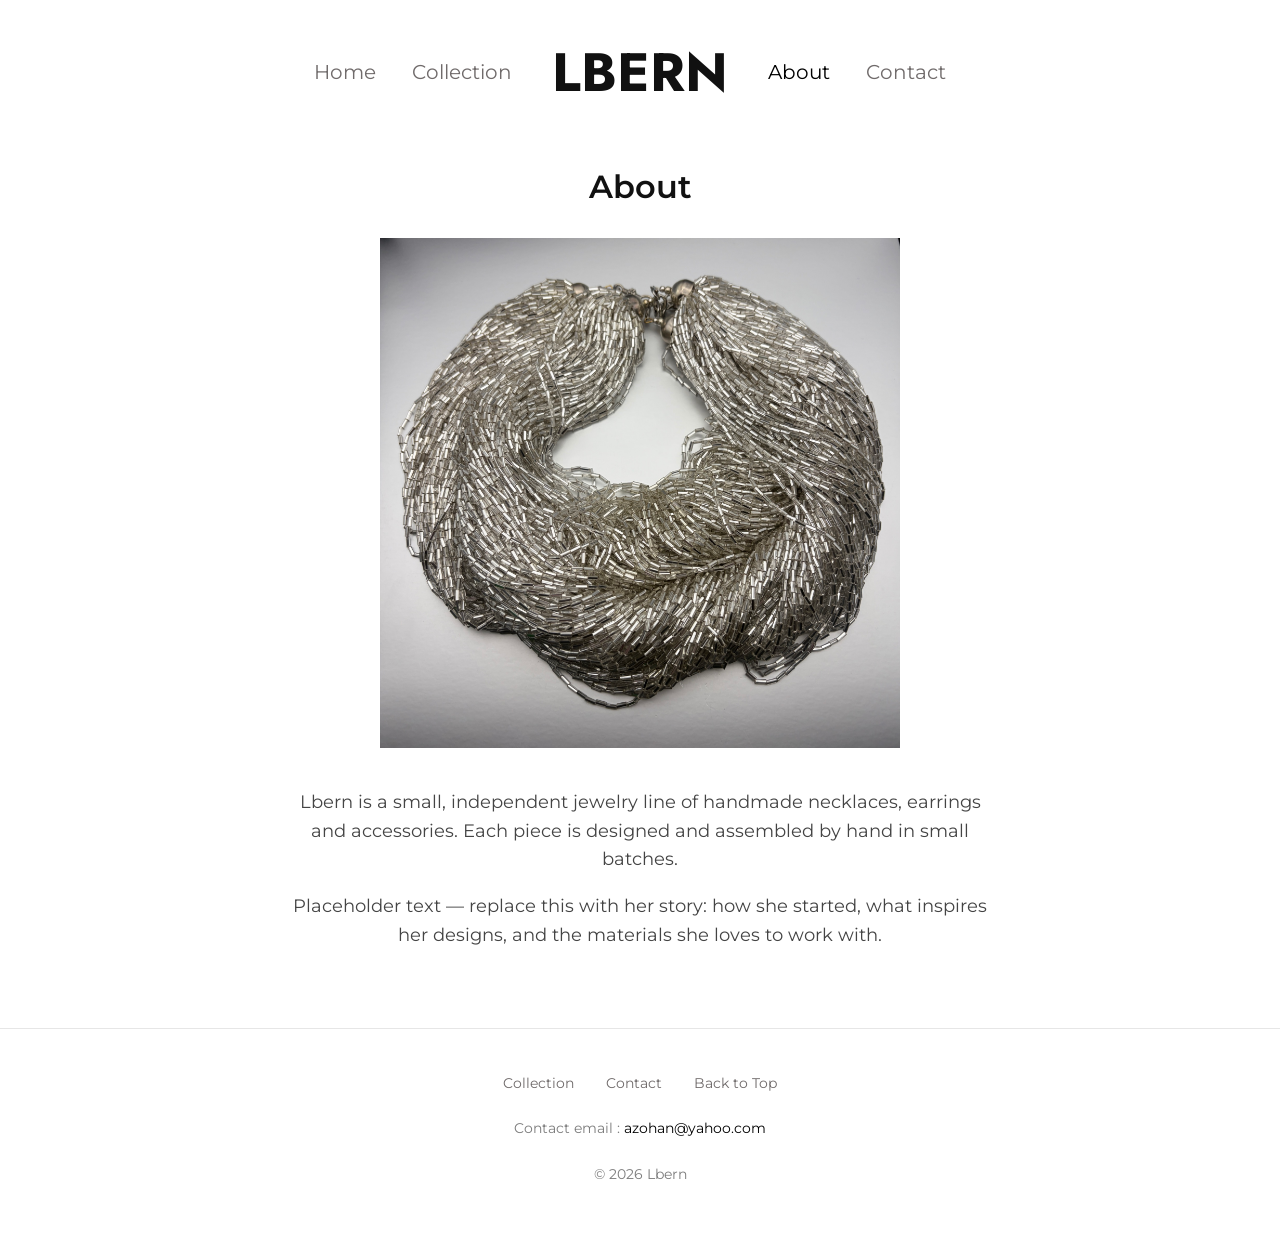
==== about.html @ e299532b "Initial Lbern site Static jewelry portfolio with homepage slideshow, filterable collection grid with" ====
<!doctype html>
<html lang="en">
<head>
  <meta charset="utf-8">
  <meta name="viewport" content="width=device-width, initial-scale=1">
  <title>About — Lbern</title>
  <meta name="description" content="Lbern — handmade necklaces and jewelry.">
  <link rel="preconnect" href="https://fonts.googleapis.com">
  <link rel="preconnect" href="https://fonts.gstatic.com" crossorigin>
  <link href="https://fonts.googleapis.com/css2?family=Jost:wght@400;700&family=Montserrat:wght@400;600&display=swap" rel="stylesheet">
  <link rel="stylesheet" href="css/style.css">
</head>
<body id="top">
  <header id="header"></header>
  <main>
    <article class="text-page">
      <h1>About</h1>
      <img src="images/IMG_5017.jpg" alt="Lbern necklace">
      <p>Lbern is a small, independent jewelry line of handmade necklaces, earrings and accessories. Each piece is designed and assembled by hand in small batches.</p>
      <p>Placeholder text — replace this with her story: how she started, what inspires her designs, and the materials she loves to work with.</p>
    </article>
  </main>
  <footer id="footer"></footer>
  <script src="js/photos.js"></script>
  <script src="js/site.js"></script>
</body>
</html>
---- css/style.css ----
/* Colors and type mirror the reference site: white canvas, warm grey nav,
   near-black headings, Futura-style wordmark, Proxima-style body. */
:root {
  --bg: #fff;
  --text: #444;
  --heading: #111;
  --link: #000;
  --link-hover: #444;
  --nav: #706b6b;
  --nav-active: #000;
  --nav-hover: rgba(12, 8, 8, 0.95);
  --category: rgba(31, 20, 20, 0.68);
  --muted: rgba(68, 68, 68, 0.7);
  --rule: #e6e6e6;

  --font-title: "Jost", "Futura", "Century Gothic", sans-serif;
  --font-body: "Montserrat", "Helvetica Neue", Helvetica, Arial, sans-serif;

  --max-width: 1200px;
}

*, *::before, *::after { box-sizing: border-box; }

html { scroll-behavior: smooth; }

body {
  margin: 0;
  background: var(--bg);
  color: var(--text);
  font-family: var(--font-body);
  font-weight: 400;
  font-size: 18px;
  line-height: 1.6em;
  -webkit-font-smoothing: antialiased;
}
body.no-scroll { overflow: hidden; }

a, a:visited { color: var(--link); text-decoration: none; }
a:hover { color: var(--link-hover); }

h1, h2, h3 { color: var(--heading); font-weight: 600; line-height: 1.2em; }

img { max-width: 100%; display: block; }

button {
  font: inherit;
  color: inherit;
  background: none;
  border: 0;
  padding: 0;
  cursor: pointer;
}

/* ---------- Header (logo centered, navigation split either side) ---------- */
#header { padding: 40px 30px 30px; }

.header-inner {
  max-width: var(--max-width);
  margin: 0 auto;
  display: grid;
  grid-template-columns: 1fr auto 1fr;
  align-items: center;
  gap: 40px;
}

.site-title, .site-title:visited {
  font-family: var(--font-title);
  font-weight: 700;
  text-transform: uppercase;
  letter-spacing: 0;
  font-size: 54px;
  line-height: 1.2em;
  color: var(--heading);
}
.site-title:hover { color: var(--heading); }

.nav ul, .mobile-nav ul { list-style: none; margin: 0; padding: 0; }
.nav ul { display: flex; gap: 2em; }
.nav-left ul { justify-content: flex-end; }
.nav-right ul { justify-content: flex-start; }

.nav a, .nav a:visited, .mobile-nav a, .mobile-nav a:visited, .menu-toggle {
  font-family: var(--font-body);
  font-weight: 400;
  text-transform: capitalize;
  font-size: 20px;
  line-height: 40px;
  color: var(--nav);
}
.nav a:hover, .mobile-nav a:hover { color: var(--nav-hover); }
.nav .active a, .mobile-nav .active a { color: var(--nav-active); }

.menu-toggle { display: none; }
.mobile-nav { text-align: center; padding-top: 10px; }

/* ---------- Main ---------- */
main {
  max-width: var(--max-width);
  margin: 0 auto;
  padding: 20px 30px 60px;
}

.page-intro { text-align: center; max-width: 680px; margin: 0 auto 40px; }
.page-intro h1 { font-size: 32px; margin: 0 0 0.6em; }

/* ---------- Homepage slideshow ---------- */
#slideshow { max-width: 900px; margin: 0 auto; }

.slides {
  position: relative;
  aspect-ratio: 4 / 5;
  max-height: 78vh;
  margin: 0 auto;
  cursor: pointer;
}
.slides img {
  position: absolute;
  inset: 0;
  width: 100%;
  height: 100%;
  object-fit: contain;
  opacity: 0;
  transition: opacity 0.8s ease;
}
.slides img.active { opacity: 1; }

.gallery-controls {
  text-align: center;
  margin-top: 20px;
  font-size: 14px;
  letter-spacing: 1px;
  text-transform: uppercase;
  color: var(--nav);
}
.gallery-controls button:hover { color: var(--nav-active); }
.gallery-divider { margin: 0 0.6em; }

/* ---------- Collection ---------- */
#category-nav ul {
  list-style: none;
  margin: 0 0 30px;
  padding: 0;
  text-align: center;
}
#category-nav li { display: inline-block; margin: 0.5em 1em; }
#category-nav a, #category-nav a:visited {
  font-size: 18px;
  text-transform: capitalize;
  color: var(--category);
}
#category-nav a:hover, #category-nav a.active { color: #000; }

#grid {
  display: grid;
  grid-template-columns: repeat(3, 1fr);
  gap: 30px;
}
.grid-item { display: block; overflow: hidden; }
.grid-item img {
  width: 100%;
  aspect-ratio: 4 / 5;
  object-fit: cover;
  transition: opacity 0.3s ease;
}
.grid-item:hover img { opacity: 0.85; }

/* Lightbox */
#lightbox {
  position: fixed;
  inset: 0;
  z-index: 100;
  background: rgba(255, 255, 255, 0.97);
  display: flex;
  align-items: center;
  justify-content: center;
  padding: 60px 80px;
}
#lightbox[hidden] { display: none; }
#lightbox img { max-width: 100%; max-height: 100%; object-fit: contain; }
#lightbox button {
  position: absolute;
  color: var(--nav);
  font-size: 14px;
  letter-spacing: 1px;
  text-transform: uppercase;
  padding: 10px;
}
#lightbox button:hover { color: #000; }
.lb-close { top: 20px; right: 24px; }
.lb-prev { left: 16px; top: 50%; transform: translateY(-50%); }
.lb-next { right: 16px; top: 50%; transform: translateY(-50%); }

/* ---------- About / Contact ---------- */
.text-page {
  max-width: 720px;
  margin: 0 auto;
  text-align: center;
}
.text-page h1 { font-size: 32px; margin: 0.4em 0 1em; }
.text-page img { margin: 0 auto 40px; width: 100%; max-width: 520px; }

/* ---------- Footer ---------- */
#footer {
  border-top: 1px solid var(--rule);
  padding: 40px 30px 50px;
  text-align: center;
  font-size: 14px;
  color: var(--muted);
}
.footer-inner { max-width: var(--max-width); margin: 0 auto; }
.footer-inner p { margin: 0.4em 0; }
.footer-links { list-style: none; padding: 0; margin: 0 0 1.2em; }
.footer-links li { display: inline-block; margin: 0 1em; }
.footer-links a, .footer-links a:visited { color: var(--nav); }
.footer-links a:hover { color: #000; }
.copyright { margin-top: 1.2em !important; }

/* ---------- Responsive ---------- */
@media (max-width: 900px) {
  #grid { grid-template-columns: repeat(2, 1fr); gap: 20px; }
}

@media (max-width: 700px) {
  body { font-size: 16px; }
  #header { padding: 24px 16px 16px; }
  .header-inner { grid-template-columns: 1fr; gap: 4px; text-align: center; }
  .nav { display: none; }
  .site-title { font-size: 40px; }
  .menu-toggle { display: block; margin: 0 auto; font-size: 16px; }
  main { padding: 10px 16px 40px; }
  #grid { gap: 12px; }
  #category-nav a { font-size: 16px; }
  #lightbox { padding: 50px 16px; }
  .lb-prev, .lb-next { top: auto !important; bottom: 10px; transform: none !important; }
  #footer { padding: 30px 16px 40px; }
}
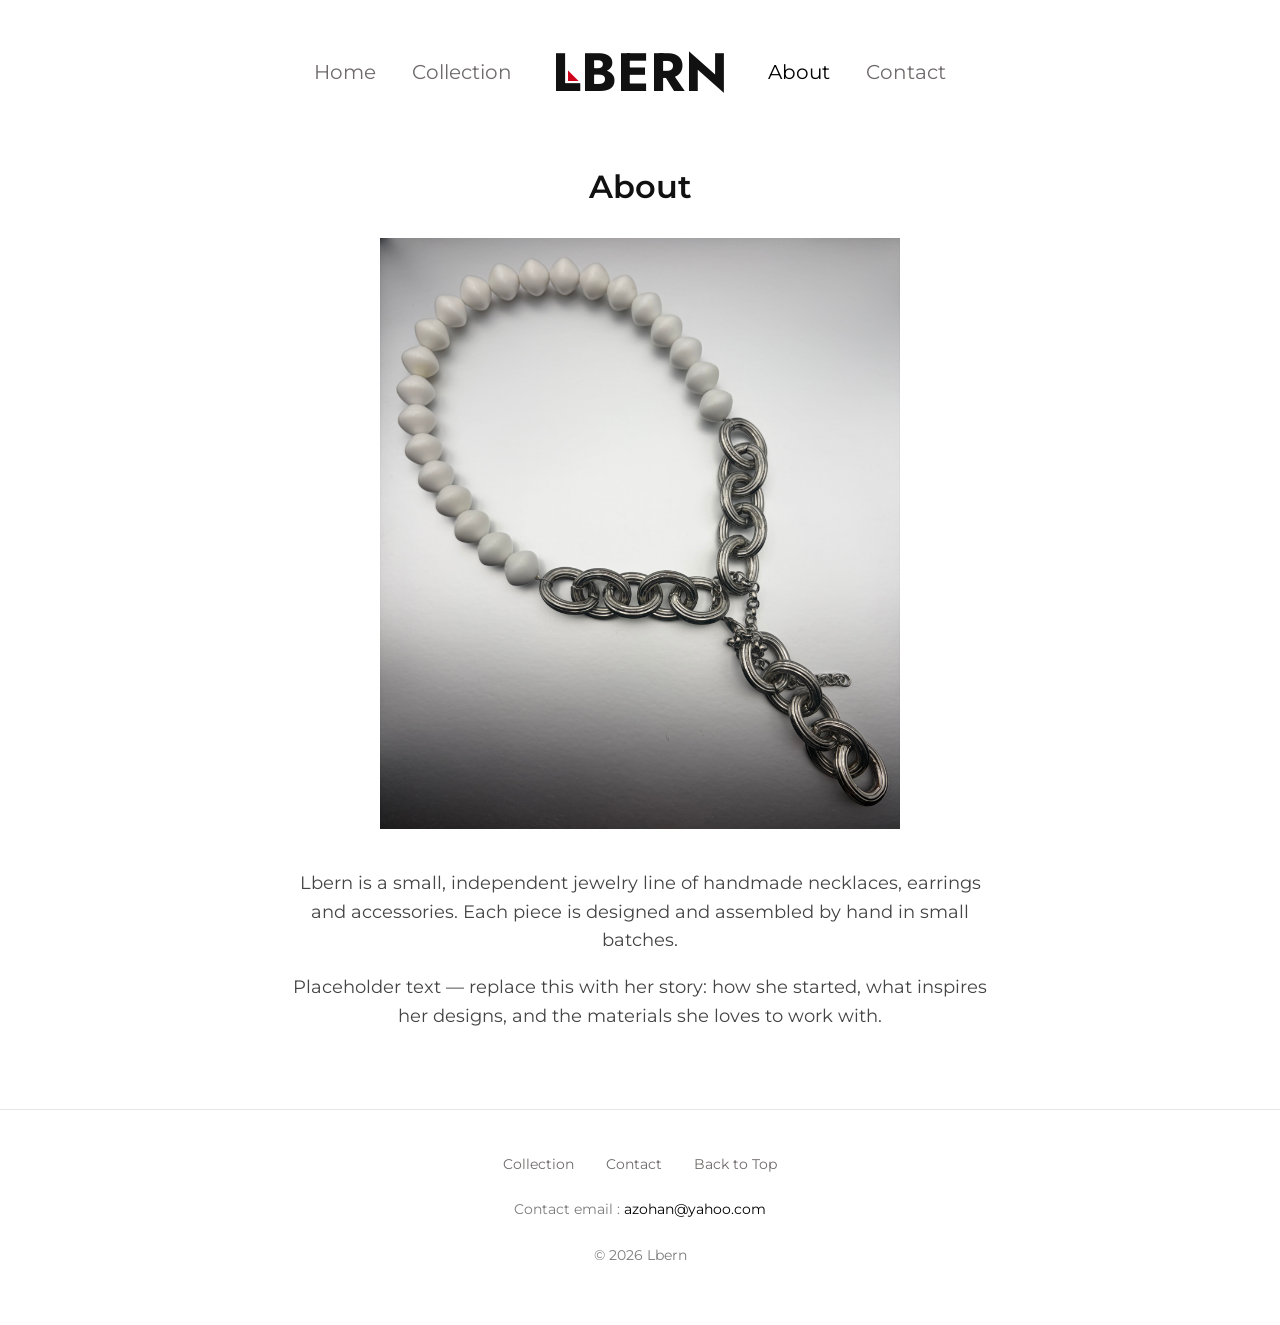
==== commit 56959721: "Remove 7 photos; swap About page photo to IMG_5002 Co-Authored-By: Claude Opus 5.5 <noreply@anthropi" ====
--- a/about.html
+++ b/about.html
@@ -15,7 +15,7 @@
   <main>
     <article class="text-page">
       <h1>About</h1>
-      <img src="images/IMG_5017.jpg" alt="Lbern necklace">
+      <img src="images/IMG_5002.jpg" alt="Lbern necklace">
       <p>Lbern is a small, independent jewelry line of handmade necklaces, earrings and accessories. Each piece is designed and assembled by hand in small batches.</p>
       <p>Placeholder text — replace this with her story: how she started, what inspires her designs, and the materials she loves to work with.</p>
     </article>
--- a/css/style.css
+++ b/css/style.css
@@ -73,6 +73,18 @@
   color: var(--heading);
 }
 .site-title:hover { color: var(--heading); }
+/* Red right triangle tucked into the crook of the L (Jost 700: L is 0.528em
+   wide, inner corner at 0.243em across, 0.145em up). Zero net width. */
+.title-dot {
+  display: inline-block;
+  position: relative;
+  bottom: 0.185em;
+  width: 0.2em;
+  height: 0.2em;
+  margin: 0 0.045em 0 -0.245em;
+  background: #d0021b;
+  clip-path: polygon(0 0, 0 100%, 100% 100%);
+}
 
 .nav ul, .mobile-nav ul { list-style: none; margin: 0; padding: 0; }
 .nav ul { display: flex; gap: 2em; }
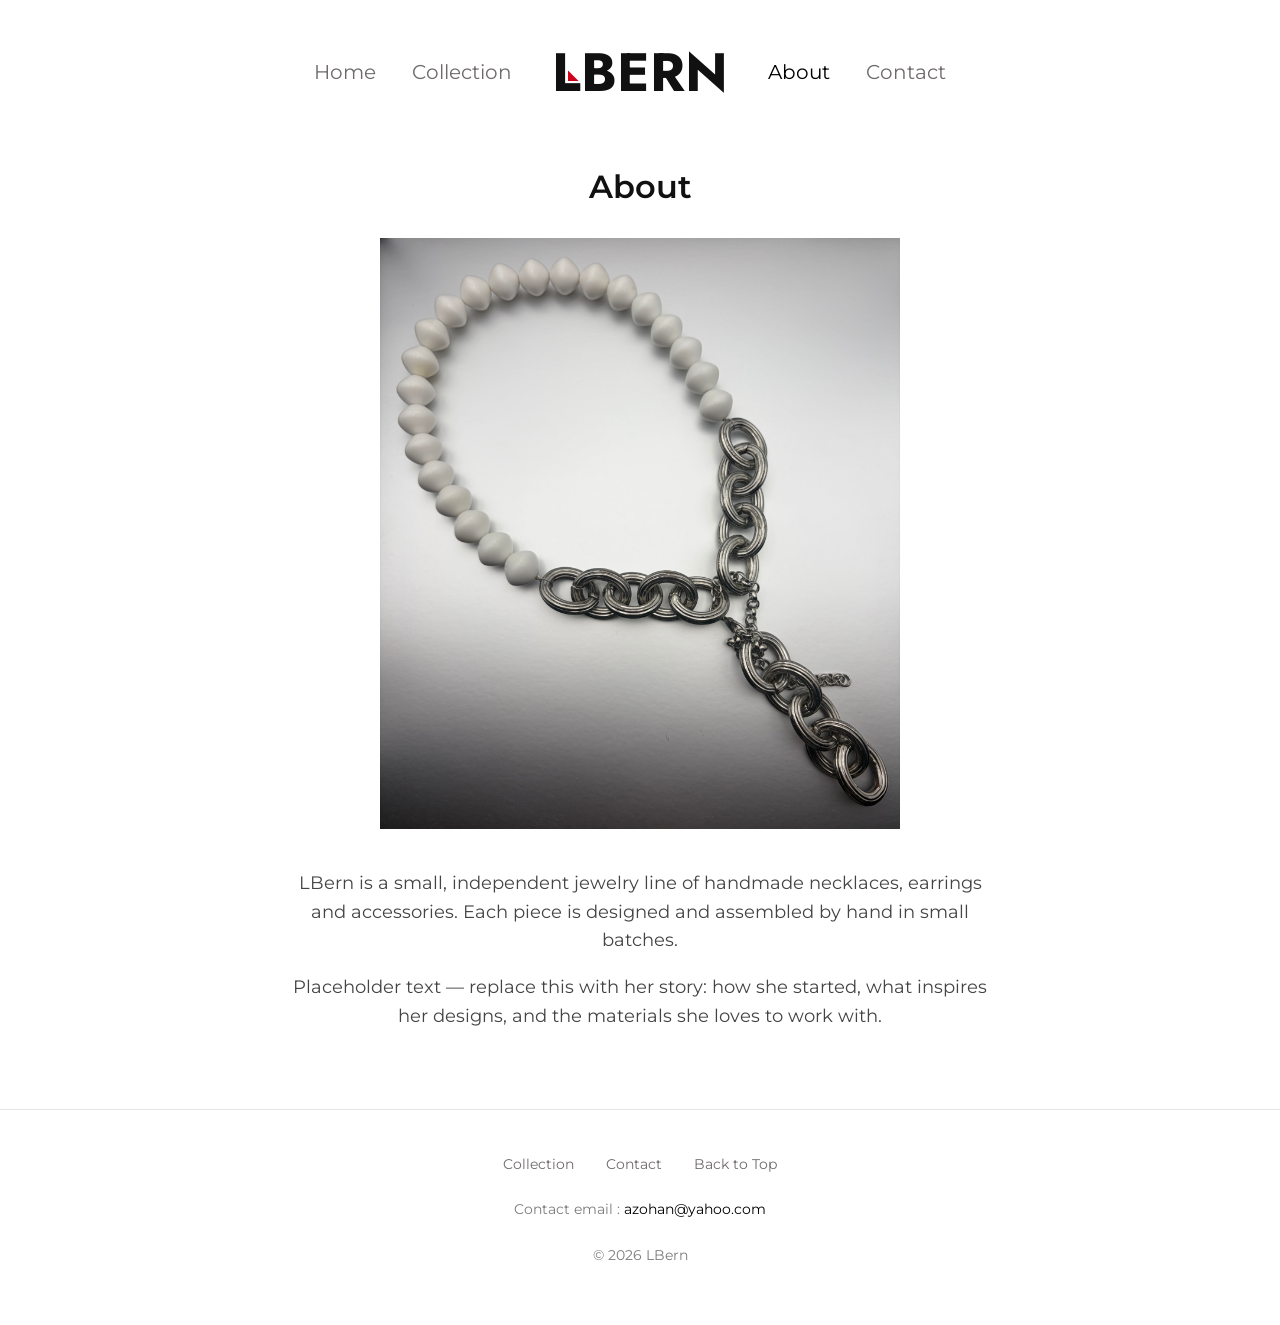
==== commit c19bd0b4: "Rename Lbern to LBern Co-Authored-By: Claude Opus 5.5 <noreply@anthropic.com>" ====
--- a/about.html
+++ b/about.html
@@ -3,8 +3,8 @@
 <head>
   <meta charset="utf-8">
   <meta name="viewport" content="width=device-width, initial-scale=1">
-  <title>About — Lbern</title>
-  <meta name="description" content="Lbern — handmade necklaces and jewelry.">
+  <title>About — LBern</title>
+  <meta name="description" content="LBern — handmade necklaces and jewelry.">
   <link rel="preconnect" href="https://fonts.googleapis.com">
   <link rel="preconnect" href="https://fonts.gstatic.com" crossorigin>
   <link href="https://fonts.googleapis.com/css2?family=Jost:wght@400;700&family=Montserrat:wght@400;600&display=swap" rel="stylesheet">
@@ -15,8 +15,8 @@
   <main>
     <article class="text-page">
       <h1>About</h1>
-      <img src="images/IMG_5002.jpg" alt="Lbern necklace">
-      <p>Lbern is a small, independent jewelry line of handmade necklaces, earrings and accessories. Each piece is designed and assembled by hand in small batches.</p>
+      <img src="images/IMG_5002.jpg" alt="LBern necklace">
+      <p>LBern is a small, independent jewelry line of handmade necklaces, earrings and accessories. Each piece is designed and assembled by hand in small batches.</p>
       <p>Placeholder text — replace this with her story: how she started, what inspires her designs, and the materials she loves to work with.</p>
     </article>
   </main>
